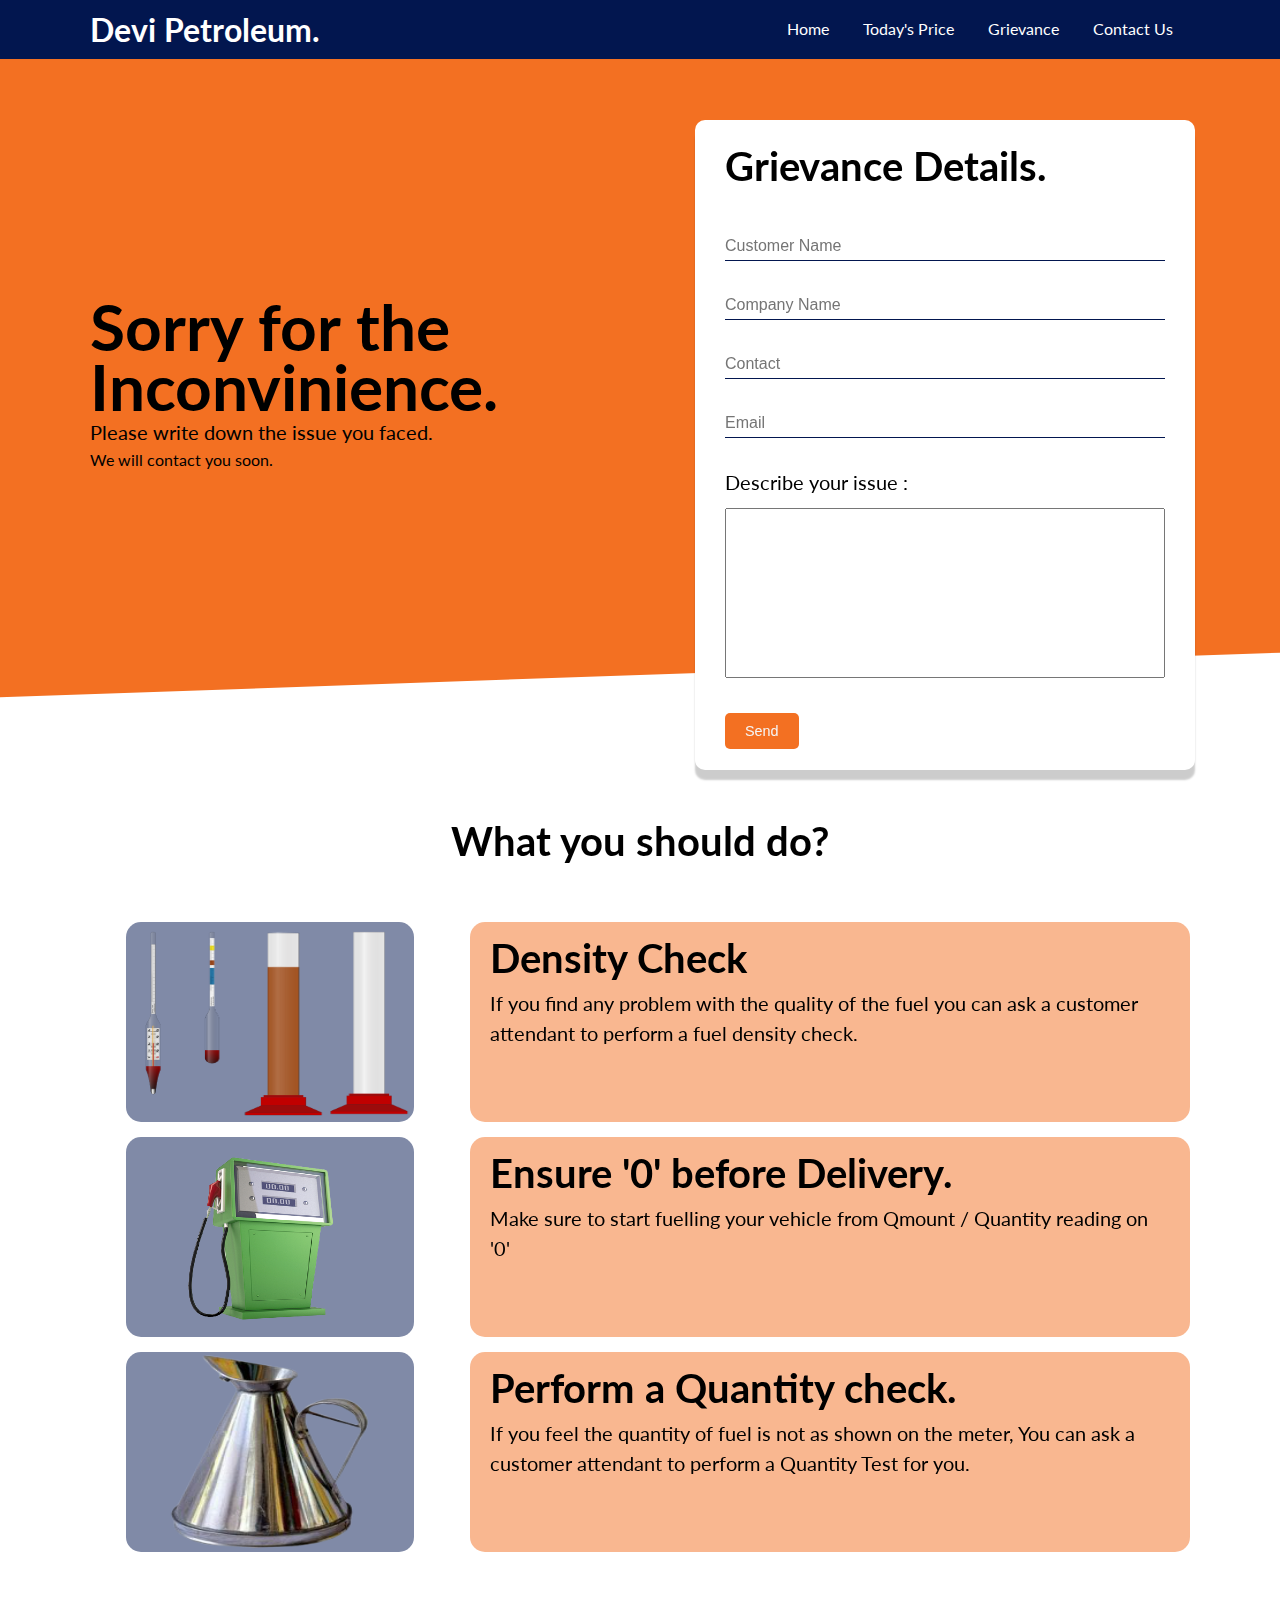
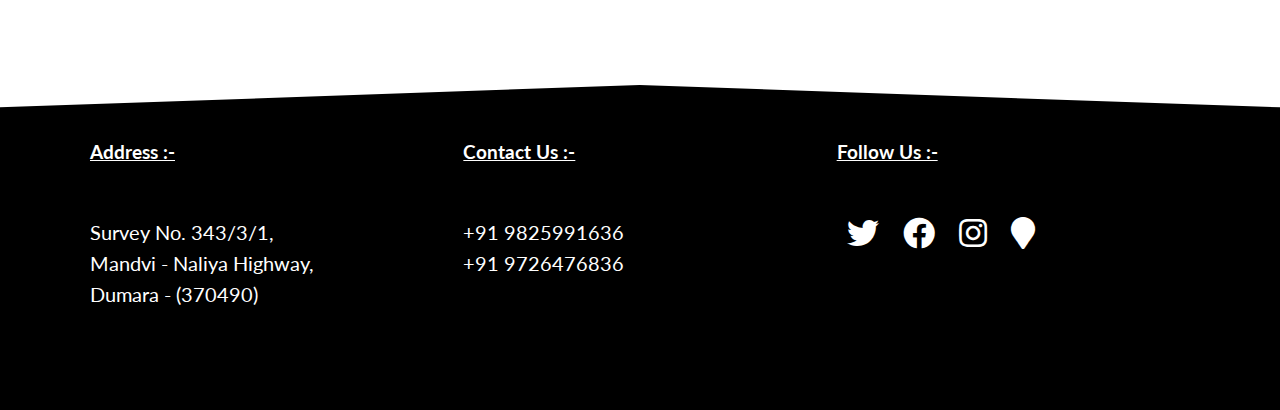
==== report.html @ 6ee6c69e "Update report.html" ====
<!DOCTYPE html>
<html lang="en">

<head>
    <meta charset="UTF-8">
    <meta http-equiv="X-UA-Compatible" content="IE=edge">
    <meta name="viewport" content="width=device-width, initial-scale=1.0">

    <title>Devi Petroleum</title>
    <link rel="stylesheet" href="report-style.css">
    <link rel="stylesheet" href="report-media.css">
    <link rel="stylesheet" href="https://cdnjs.cloudflare.com/ajax/libs/font-awesome/5.15.3/css/all.min.css">
</head>

<body>
    <!-- NAVBAR----------------------------------- -->
    <div class="navbar">
        <div class="container flex">
            <h3 class="logo">Devi Petroleum.</h3>
            <nav>
                <ul>
                    <li><a href="index.html">Home</a></li>
                    <li><a href="https://www.newsrain.in/petrol-diesel-prices/gujarat/kutch/DEVI-PETROLEUM?amp=1" target="_blank">Today's Price</a></li>
                    <li><a href="grievance.html">Grievance</a></li>
                    <li><a href="#contactus">Contact Us</a></li>
                </ul>
            </nav>
        </div>
    </div>

    <!-- SHOWCASE----------------------------------- -->
    <section class="showcase">
        <div class="container grid">
            <div class="showcase-text">
                <h1>Sorry for the Inconvinience.</h1>

                <p class="lead">

                </p>
                <p class="lead">Please write down the issue you faced.</p>
                <p class="">We will contact you soon.</p>
            </div>
            <div class="showcase-form card">
                <h2>Grievance Details.</h2>
                <form name="contact" method="POST" netlify-honeypot="bot-field" data-netlify="true">
                    <input type="hidden" name="form-name" value="contact">
                    <p class="hidden">
                        <label>Don’t fill this out if you’re human: <input name="bot-field" /></label>
                    </p>

                    <div class="form-control">
                        <input type="text" name="name" placeholder="Customer Name" required>
                    </div>
                    <div class="form-control">
                        <input type="text" name="company name" placeholder="Company Name">
                    </div>
                    <div class="form-control">
                        <input type="number" name="number" placeholder="Contact" required>
                    </div>
                    <div class="form-control">
                        <input type="email" name="email" placeholder="Email" required>
                    </div>
                    <div class="textarea-main form-control">
                        <p class="min-lead">Describe your issue :</p>

                        <textarea style="resize: none;" name="grievance" id="textarea-1" class="form-control" cols="1" rows="1"></textarea>
                    </div>
                    <div class="btn">
                        <input type="submit" value="Send">
                    </div>
                </form>

            </div>
        </div>
    </section>


    <section class="customer-care">

        <h2 class="text-center my-2">What you should do?</h2>
        <div class="customer-card">


            <div class="container customer-main grid-2  ">
                <img src="Images/homebrewing_hydrometers_and_cylinders.png" class="background  shadow-down" alt="no">
                <div class="customer-text shadow-down">
                    <h2>Density Check</h2>
                    <p class="min-lead">

                        If you find any problem with the quality of the fuel you can ask a customer attendant to perform a fuel density check.
                    </p>
                </div>
            </div>
            <div class="container customer-main grid-2 ">
                <img src="Images/ensure-zero-removebg-preview.png" class='background shadow-down ' alt="">
                <div class="customer-text shadow-down">
                    <h2>Ensure '0' before Delivery.</h2>
                    <p class="min-lead">

                        Make sure to start fuelling your vehicle from Qmount / Quantity reading on '0'
                    </p>
                </div>
            </div>
            <div class="container customer-main grid-2 ">
                <img src="Images/can-removebg-preview.png" class="background shadow-down " alt="">
                <div class="customer-text shadow-down">
                    <h2>Perform a Quantity check.</h2>
                    <p class="min-lead">

                        If you feel the quantity of fuel is not as shown on the meter, You can ask a customer attendant to perform a Quantity Test for you.
                    </p>
                </div>
            </div>
        </div>
    </section>

    <!-- footer--------------------------------- -->

    <section id="contactus">

        <footer class="footer">
            <div class="container grid-3">
                <div class="address">
                    <h3 class="text-underline my1">Address :-</h3>
                    <p class="sublead">Survey No. 343/3/1,
                    </p>
                    <p class="sublead">Mandvi - Naliya Highway,</p>
                    <p class="sublead">Dumara - (370490)</p>
                </div>
                <div class="contact">
                    <h3 class="text-underline my1">Contact Us :-</h3>
                    <p class="sublead">+91 9825991636</p>
                    <p class="sublead">+91 9726476836</p>
                </div>
                <div class="socials">
                    <h3 class="text-underline my1">Follow Us :-</h3>
<!--                     <a href="https://github.com" target="_blank"><i class="fab fa-github fa-2x"></i></a> -->
                    <a href="https://twitter.com" target="_blank"><i class="fab fa-twitter fa-2x"></i></a>
                    <a href="https://fb.com" target="_blank"><i class="fab fa-facebook fa-2x"></i></a>
                    <a href="https://www.instagram.com" target="_blank"><i class="fab fa-instagram fa-2x"></i></a>
                    <a href="https://www.google.com/maps/place/Devi+Petroleum/@23.0662816,69.0319403,15z/data=!4m2!3m1!1s0x0:0x7c3f02962622e8ae?sa=X&ved=2ahUKEwjbivGg3ZfxAhXz4jgGHZuzAwcQ_BIwG3oECE8QBQ" target="_blank"><i class="fa fa-map-marker fa-2x"></i></a>
                </div>

            </div>

        </footer>

    </section>
</body>

</html>
---- report-style.css ----
@import url('https://fonts.googleapis.com/css2?family=Lato:wght@300&display=swap');
    * {
        box-sizing: border-box;
        margin: 0;
        padding: 0;
    }
    
     :root {
        --primary-color: #02164f;
        --secondary-color: #f37022;
    }
    
    body {
        font-family: 'Lato', sans-serif;
        line-height: 1.55;
    }
    
    html {
        scroll-behavior: smooth;
    }
    /* ----------------------------NAVBAR------------------------------------------ */
    
    .navbar {
        background-color: var(--primary-color);
        color: white;
        height: 60px;
        position: sticky;
        top: 0px;
        z-index: 200;
        border-bottom: 1px solid var(--secondary-color);
    }
    
    .navbar ul {
        list-style-type: none;
        display: flex;
    }
    
    .navbar .logo {
        font-size: 2rem;
    }
    
    .navbar a {
        color: white;
        text-decoration: none;
        margin: 10px 5px;
        padding: 4px 12px;
    }
    
    .navbar a:hover {
        border-bottom: 2px solid var(--secondary-color);
        /* transition-duration: 0.8s; */
    }
    
    .navbar a:active {
        border-bottom: 2px solid var(--secondary-color);
    }
    
    .navbar .flex {
        justify-content: space-between;
        align-items: center;
    }
    
    .showcase {
        background-color: var(--secondary-color);
        /* height: 400px; */
        position: relative;
        min-height: 500px;
    }
    
    .showcase-text h1 {
        line-height: 60px;
    }
    
    .showcase .container {
        justify-content: center;
        align-items: center;
    }
    
    .showcase .grid {
        grid-template-columns: 55% 45%;
        overflow: visible;
    }
    
    .showcase-form {
        position: relative;
        top: 60px;
        z-index: 100;
        animation: slideInFromRight 0.8s ease-in;
    }
    
    #textarea-1 {
        width: 100%;
        display: flex;
        justify-self: center;
        align-self: center;
        height: 170px;
        padding: 5px;
        font-family: inherit;
        font-size: 1rem;
        font-weight: bolder;
        /* outline: none; */
    }
    
    .textarea-main {
        margin: 0px !important;
    }
    
    .showcase-form h2 {
        padding: 0 30px;
        margin: 15px 0;
    }
    
    .showcase-form .btn input {
        margin: 15px 30px;
        padding: 10px 20px;
        background-color: var(--secondary-color);
        color: whitesmoke;
        font-size: 0.9rem;
        font-weight: 500;
        border-radius: 5px;
        border: none;
    }
    
    .showcase::after {
        content: '';
        height: 60px;
        background-color: white;
        position: absolute;
        bottom: -25px;
        left: 0;
        right: 0;
        transform: skewY(-2deg);
        z-index: 1;
    }
    
    .showcase-text {
        animation: slideInFromLeft 0.8s ease-in;
    }
    
    .footer {
        background-color: black;
        height: 350px;
        color: #fff;
        padding-top: 78px;
    }
    
    .footer .address h3,
    .footer .contact h3,
    .footer .socials h3 {
        margin-bottom: 50px;
    }
    
    .footer .socials a {
        color: white;
        margin: 10px;
    }
    
    .socials i:hover {
        transform: scale(1.25);
        transition-duration: 0.2s;
    }
    
    .customer-care {
        height: 850px;
        /* background-color: pink; */
        margin-top: 100px;
        position: relative;
    }
    
    .customer-care::after {
        content: '';
        height: 60px;
        background-color: white;
        position: absolute;
        bottom: -25px;
        left: 0;
        right: 0;
        transform: skewY(2deg);
        z-index: 1;
    }
    
    .customer-care::before {
        content: '';
        height: 60px;
        background-color: white;
        position: absolute;
        bottom: -25px;
        left: 0;
        right: 0;
        transform: skewY(-2deg);
        z-index: 1;
    }
    
    .hidden {
        visibility: hidden;
        height: 0;
    }
    
    .customer-main img {
        /* border: 1px solid grey; */
        border-radius: 15px;
    }
    
    .customer-text {
        /* border: 1px solid grey; */
        border-radius: 15px;
        padding: 5px 20px;
        background-color: rgba(243, 112, 34, 0.5);
    }
    
    .customer-text:hover {
        background-color: rgba(243, 112, 34, 1);
        transition-duration: 0.4s;
    }
    /* ANIMATIONS---------------------------------------------------------- */
    /* ----------------UTILITIES------------------------ */
    
    .container {
        padding: 0 90px;
        /* margin: 0 auto;
    max-width: 1000px; */
        overflow: auto;
        height: 100%;
    }
    
    .flex {
        display: flex;
        /* align-items: center; */
        justify-content: center;
    }
    
    .grid {
        display: grid;
        grid-template-columns: repeat(2, 1fr);
        justify-content: center;
        /* align-items: center; */
    }
    
    .grid-3 {
        display: grid;
        grid-template-columns: repeat(3, 1fr);
        gap: 20px;
        justify-content: center;
    }
    
    h1 {
        font-size: 4rem;
    }
    
    h2 {
        font-size: 2.5rem;
    }
    
    .card {
        background-color: white;
        width: 500px;
        height: 650px;
        border-radius: 10px;
        box-shadow: 0 10px 2px rgba(0, 0, 0, 0.2);
    }
    
    .form-control {
        padding: 10px 30px;
        margin: 10px 0;
    }
    
    .form-control input {
        padding: 5px 0px;
        font-size: 1rem;
        width: 100%;
        border: none;
        border-bottom: 1px solid var(--primary-color);
    }
    
    .form-control input:focus {
        outline: none;
    }
    
    .background {
        background-size: cover;
        width: 80%;
        justify-self: center;
        height: inherit;
        background-color: rgba(2, 22, 79, 0.5);
        mix-blend-mode: multiply;
    }
    
    .background:hover {
        background-color: rgba(2, 22, 79, 1);
        transition-duration: 0.4s;
    }
    
    .text-center {
        text-align: center;
    }
    
    .text-underline {
        text-decoration: underline;
        /* border-bottom: 1px solid white; */
    }
    
    .stats-main {
        display: flex;
        flex-direction: column;
        align-items: center;
    }
    
    .bordered {
        border: 1px solid #fff;
        border-radius: 15px;
    }
    
    .des {
        width: 300px;
        padding: 15px 20px;
        background-color: var(--secondary-color);
        overflow: visible;
        z-index: 99;
        box-shadow: 0 5px 1px rgba(0, 0, 0, 0.2);
        border: none;
    }
    
    .sublead {
        font-size: 20px;
    }
    
    .min-lead {
        font-size: 1.22rem;
    }
    
    .lead {
        font-size: 20px;
        font-weight: 400;
    }
    
    .my-2 {
        margin: 50px;
    }
    
    .grid-2 {
        display: grid;
        grid-template-columns: 1fr 2fr;
        gap: 20px;
    }
    
    .customer-main {
        height: 200px;
        margin: 15px 0;
    }
---- report-media.css ----
@media(max-width:860px) {
            .grid-2 {
                display: grid;
                grid-template-columns: 1fr;
                grid-template-rows: 1fr;
            }
            .customer-main img {
                height: auto;
                display: none;
            }
        }
        
        @media(max-width:1110px) {
            .showcase .grid {
                display: grid;
                grid-template-columns: 1fr;
                grid-template-rows: 1fr;
            }
            .showcase-form {
                justify-self: flex-end;
            }
            .showcase-text {
                margin-top: 30px;
            }
            .customer-main {
                height: auto;
                /* padding: auto 0px; */
            }
            .customer-care .container {
                padding: 0 20px;
            }
            .customer-care {
                height: auto;
            }
            .navbar ul {
                background-color: rgba(0, 0, 0, 0.2);
                border-radius: 15px;
            }
            /* .customer-card {
            margin-bottom: 10px;
        } */
            .customer-care::before,
            .customer-care::after {
                height: auto;
            }
        }
        
        @media(max-width:664px) {
            .flex {
                flex-direction: column;
            }
            .logo {
                font-size: 1px;
            }
            .navbar {
                height: auto;
                font-size: 1rem;
            }
            /* .customer-care {
            height: auto;
        } */
        }
        
        @media(max-width:594px) {
            .navbar {
                font-size: 1rem;
            }
            .navbar .container {
                padding: 0;
            }
        }
        
        @media(max-width:525px) {
            .showcase-form {
                width: auto;
            }
            .customer-text h2 {
                font-size: 2rem;
            }
            .customer-text p {
                font-size: 1.3rem;
            }
        }
        
        @media(max-width:435px) {
            .navbar {
                height: auto;
            }
            .navbar ul a {
                /* font-size: 0.7rem; */
                padding: 0;
                margin: 0 9px;
                text-align: center;
            }
            .navbar li {
                text-align: center;
                justify-content: center;
                align-items: center;
            }
            .showcase-form {
                width: auto;
            }
                .showcase-text h1{
                font-size:3.5rem; 
                }
                        
        }
        
        @media(max-width:372px) {
            .navbar a {
                margin: 2px;
            }
        }
        
        @media(max-width:372px) {
            .showcase-form .card {
                width: 10px;
            }
        }
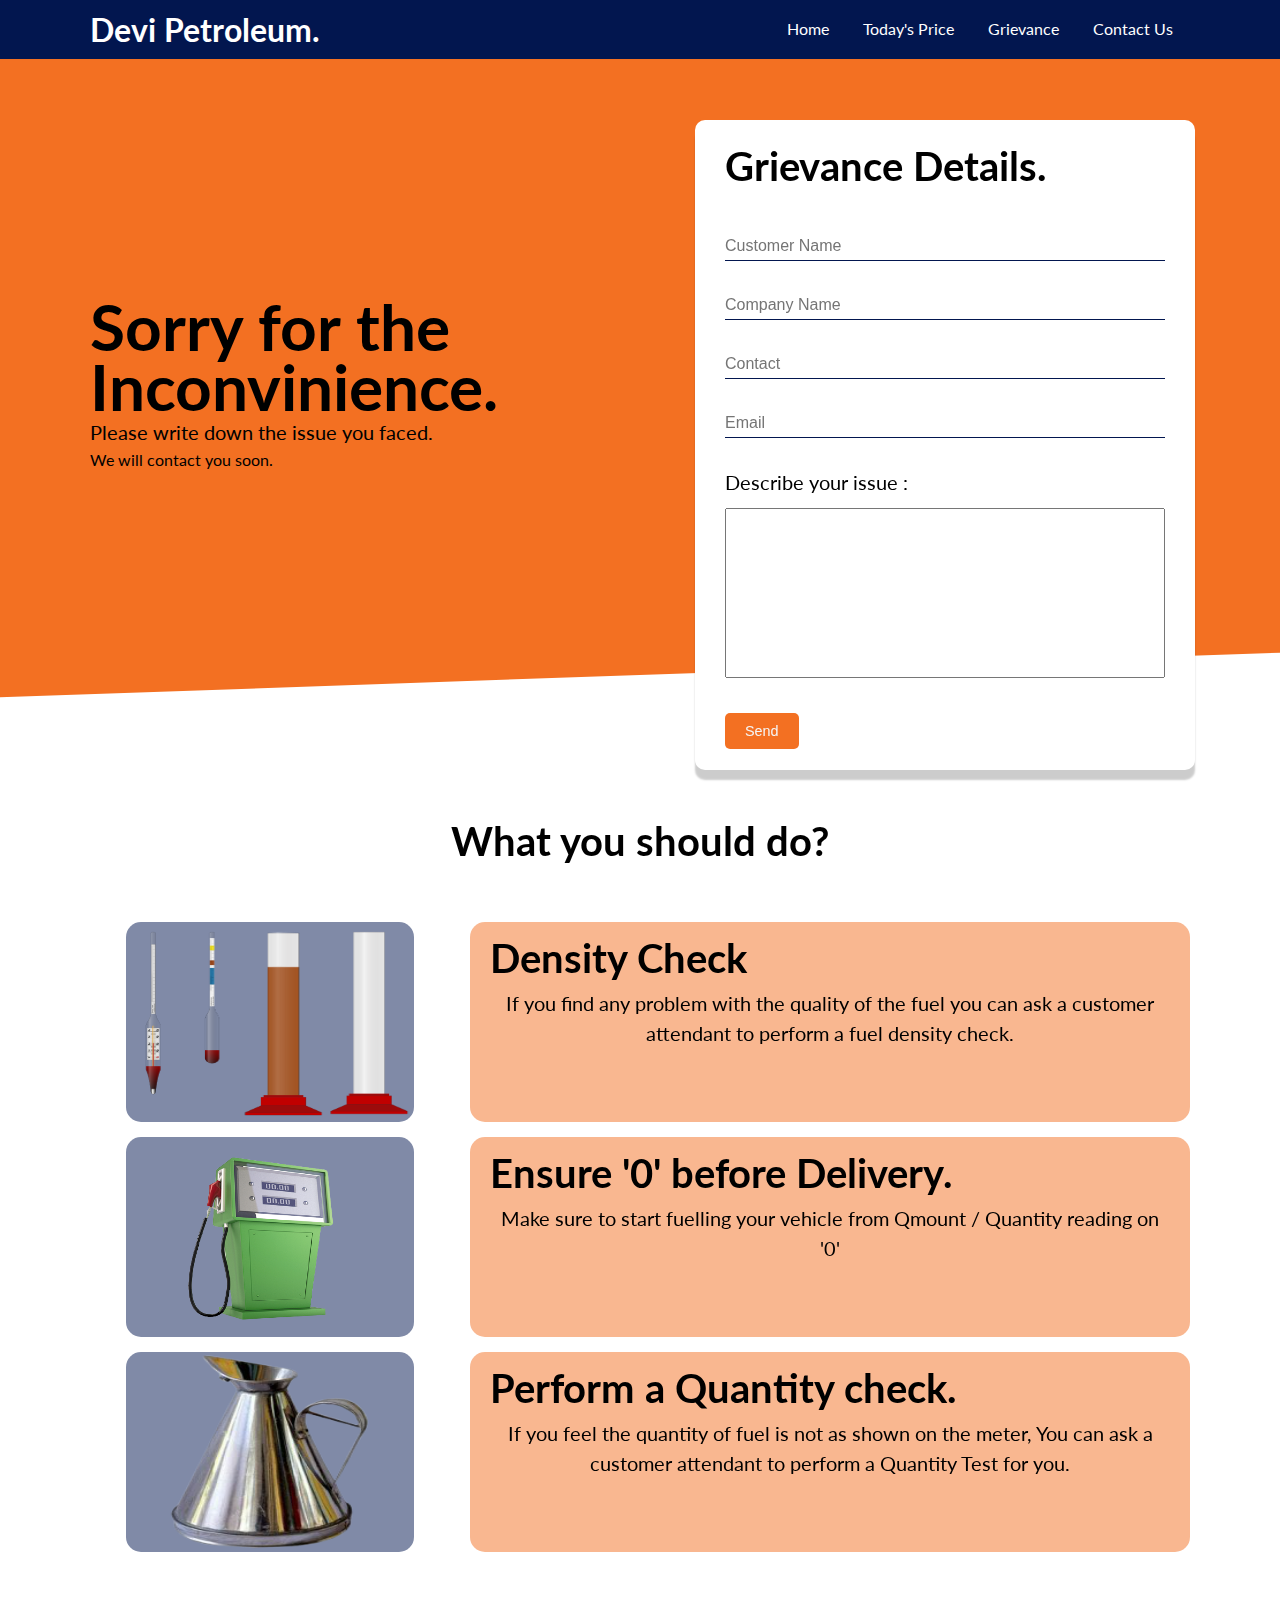
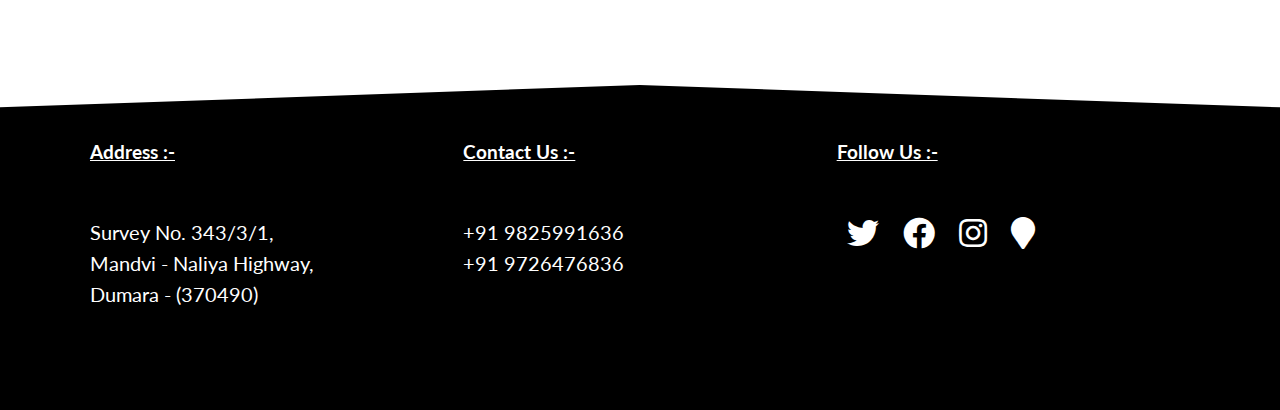
==== commit d7221869: "Add files via upload" ====
--- a/report.html
+++ b/report.html
@@ -21,7 +21,7 @@
                 <ul>
                     <li><a href="index.html">Home</a></li>
                     <li><a href="https://www.newsrain.in/petrol-diesel-prices/gujarat/kutch/DEVI-PETROLEUM?amp=1" target="_blank">Today's Price</a></li>
-                    <li><a href="grievance.html">Grievance</a></li>
+                    <li><a href="report.html">Grievance</a></li>
                     <li><a href="#contactus">Contact Us</a></li>
                 </ul>
             </nav>
@@ -85,7 +85,7 @@
                 <img src="Images/homebrewing_hydrometers_and_cylinders.png" class="background  shadow-down" alt="no">
                 <div class="customer-text shadow-down">
                     <h2>Density Check</h2>
-                    <p class="min-lead">
+                    <p class="text-center min-lead">
 
                         If you find any problem with the quality of the fuel you can ask a customer attendant to perform a fuel density check.
                     </p>
@@ -95,7 +95,7 @@
                 <img src="Images/ensure-zero-removebg-preview.png" class='background shadow-down ' alt="">
                 <div class="customer-text shadow-down">
                     <h2>Ensure '0' before Delivery.</h2>
-                    <p class="min-lead">
+                    <p class="min-lead text-center">
 
                         Make sure to start fuelling your vehicle from Qmount / Quantity reading on '0'
                     </p>
@@ -105,7 +105,7 @@
                 <img src="Images/can-removebg-preview.png" class="background shadow-down " alt="">
                 <div class="customer-text shadow-down">
                     <h2>Perform a Quantity check.</h2>
-                    <p class="min-lead">
+                    <p class="min-lead text-center">
 
                         If you feel the quantity of fuel is not as shown on the meter, You can ask a customer attendant to perform a Quantity Test for you.
                     </p>
@@ -134,7 +134,7 @@
                 </div>
                 <div class="socials">
                     <h3 class="text-underline my1">Follow Us :-</h3>
-<!--                     <a href="https://github.com" target="_blank"><i class="fab fa-github fa-2x"></i></a> -->
+                    <!--                     <a href="https://github.com" target="_blank"><i class="fab fa-github fa-2x"></i></a> -->
                     <a href="https://twitter.com" target="_blank"><i class="fab fa-twitter fa-2x"></i></a>
                     <a href="https://fb.com" target="_blank"><i class="fab fa-facebook fa-2x"></i></a>
                     <a href="https://www.instagram.com" target="_blank"><i class="fab fa-instagram fa-2x"></i></a>
@@ -148,4 +148,4 @@
     </section>
 </body>
 
-</html>
+</html>--- a/report-style.css
+++ b/report-style.css
@@ -1,349 +1,355 @@
-    @import url('https://fonts.googleapis.com/css2?family=Lato:wght@300&display=swap');
-    * {
-        box-sizing: border-box;
-        margin: 0;
-        padding: 0;
-    }
-    
-     :root {
-        --primary-color: #02164f;
-        --secondary-color: #f37022;
-    }
-    
-    body {
-        font-family: 'Lato', sans-serif;
-        line-height: 1.55;
-    }
-    
-    html {
-        scroll-behavior: smooth;
-    }
-    /* ----------------------------NAVBAR------------------------------------------ */
-    
-    .navbar {
-        background-color: var(--primary-color);
-        color: white;
-        height: 60px;
-        position: sticky;
-        top: 0px;
-        z-index: 200;
-        border-bottom: 1px solid var(--secondary-color);
-    }
-    
-    .navbar ul {
-        list-style-type: none;
-        display: flex;
-    }
-    
-    .navbar .logo {
-        font-size: 2rem;
-    }
-    
-    .navbar a {
-        color: white;
-        text-decoration: none;
-        margin: 10px 5px;
-        padding: 4px 12px;
-    }
-    
-    .navbar a:hover {
-        border-bottom: 2px solid var(--secondary-color);
-        /* transition-duration: 0.8s; */
-    }
-    
-    .navbar a:active {
-        border-bottom: 2px solid var(--secondary-color);
-    }
-    
-    .navbar .flex {
-        justify-content: space-between;
-        align-items: center;
-    }
-    
-    .showcase {
-        background-color: var(--secondary-color);
-        /* height: 400px; */
-        position: relative;
-        min-height: 500px;
-    }
-    
-    .showcase-text h1 {
-        line-height: 60px;
-    }
-    
-    .showcase .container {
-        justify-content: center;
-        align-items: center;
-    }
-    
-    .showcase .grid {
-        grid-template-columns: 55% 45%;
-        overflow: visible;
-    }
-    
-    .showcase-form {
-        position: relative;
-        top: 60px;
-        z-index: 100;
-        animation: slideInFromRight 0.8s ease-in;
-    }
-    
-    #textarea-1 {
-        width: 100%;
-        display: flex;
-        justify-self: center;
-        align-self: center;
-        height: 170px;
-        padding: 5px;
-        font-family: inherit;
-        font-size: 1rem;
-        font-weight: bolder;
-        /* outline: none; */
-    }
-    
-    .textarea-main {
-        margin: 0px !important;
-    }
-    
-    .showcase-form h2 {
-        padding: 0 30px;
-        margin: 15px 0;
-    }
-    
-    .showcase-form .btn input {
-        margin: 15px 30px;
-        padding: 10px 20px;
-        background-color: var(--secondary-color);
-        color: whitesmoke;
-        font-size: 0.9rem;
-        font-weight: 500;
-        border-radius: 5px;
-        border: none;
-    }
-    
-    .showcase::after {
-        content: '';
-        height: 60px;
-        background-color: white;
-        position: absolute;
-        bottom: -25px;
-        left: 0;
-        right: 0;
-        transform: skewY(-2deg);
-        z-index: 1;
-    }
-    
-    .showcase-text {
-        animation: slideInFromLeft 0.8s ease-in;
-    }
-    
-    .footer {
-        background-color: black;
-        height: 350px;
-        color: #fff;
-        padding-top: 78px;
-    }
-    
-    .footer .address h3,
-    .footer .contact h3,
-    .footer .socials h3 {
-        margin-bottom: 50px;
-    }
-    
-    .footer .socials a {
-        color: white;
-        margin: 10px;
-    }
-    
-    .socials i:hover {
-        transform: scale(1.25);
-        transition-duration: 0.2s;
-    }
-    
-    .customer-care {
-        height: 850px;
-        /* background-color: pink; */
-        margin-top: 100px;
-        position: relative;
-    }
-    
-    .customer-care::after {
-        content: '';
-        height: 60px;
-        background-color: white;
-        position: absolute;
-        bottom: -25px;
-        left: 0;
-        right: 0;
-        transform: skewY(2deg);
-        z-index: 1;
-    }
-    
-    .customer-care::before {
-        content: '';
-        height: 60px;
-        background-color: white;
-        position: absolute;
-        bottom: -25px;
-        left: 0;
-        right: 0;
-        transform: skewY(-2deg);
-        z-index: 1;
-    }
-    
-    .hidden {
-        visibility: hidden;
-        height: 0;
-    }
-    
-    .customer-main img {
-        /* border: 1px solid grey; */
-        border-radius: 15px;
-    }
-    
-    .customer-text {
-        /* border: 1px solid grey; */
-        border-radius: 15px;
-        padding: 5px 20px;
-        background-color: rgba(243, 112, 34, 0.5);
-    }
-    
-    .customer-text:hover {
-        background-color: rgba(243, 112, 34, 1);
-        transition-duration: 0.4s;
-    }
-    /* ANIMATIONS---------------------------------------------------------- */
-    /* ----------------UTILITIES------------------------ */
-    
-    .container {
-        padding: 0 90px;
-        /* margin: 0 auto;
-    max-width: 1000px; */
-        overflow: auto;
-        height: 100%;
-    }
-    
-    .flex {
-        display: flex;
-        /* align-items: center; */
-        justify-content: center;
-    }
-    
-    .grid {
-        display: grid;
-        grid-template-columns: repeat(2, 1fr);
-        justify-content: center;
-        /* align-items: center; */
-    }
-    
-    .grid-3 {
-        display: grid;
-        grid-template-columns: repeat(3, 1fr);
-        gap: 20px;
-        justify-content: center;
-    }
-    
-    h1 {
-        font-size: 4rem;
-    }
-    
-    h2 {
-        font-size: 2.5rem;
-    }
-    
-    .card {
-        background-color: white;
-        width: 500px;
-        height: 650px;
-        border-radius: 10px;
-        box-shadow: 0 10px 2px rgba(0, 0, 0, 0.2);
-    }
-    
-    .form-control {
-        padding: 10px 30px;
-        margin: 10px 0;
-    }
-    
-    .form-control input {
-        padding: 5px 0px;
-        font-size: 1rem;
-        width: 100%;
-        border: none;
-        border-bottom: 1px solid var(--primary-color);
-    }
-    
-    .form-control input:focus {
-        outline: none;
-    }
-    
-    .background {
-        background-size: cover;
-        width: 80%;
-        justify-self: center;
-        height: inherit;
-        background-color: rgba(2, 22, 79, 0.5);
-        mix-blend-mode: multiply;
-    }
-    
-    .background:hover {
-        background-color: rgba(2, 22, 79, 1);
-        transition-duration: 0.4s;
-    }
-    
-    .text-center {
-        text-align: center;
-    }
-    
-    .text-underline {
-        text-decoration: underline;
-        /* border-bottom: 1px solid white; */
-    }
-    
-    .stats-main {
-        display: flex;
-        flex-direction: column;
-        align-items: center;
-    }
-    
-    .bordered {
-        border: 1px solid #fff;
-        border-radius: 15px;
-    }
-    
-    .des {
-        width: 300px;
-        padding: 15px 20px;
-        background-color: var(--secondary-color);
-        overflow: visible;
-        z-index: 99;
-        box-shadow: 0 5px 1px rgba(0, 0, 0, 0.2);
-        border: none;
-    }
-    
-    .sublead {
-        font-size: 20px;
-    }
-    
-    .min-lead {
-        font-size: 1.22rem;
-    }
-    
-    .lead {
-        font-size: 20px;
-        font-weight: 400;
-    }
-    
-    .my-2 {
-        margin: 50px;
-    }
-    
-    .grid-2 {
-        display: grid;
-        grid-template-columns: 1fr 2fr;
-        gap: 20px;
-    }
-    
-    .customer-main {
-        height: 200px;
-        margin: 15px 0;
-    }+@import url('https://fonts.googleapis.com/css2?family=Lato:wght@300&display=swap');
+* {
+    box-sizing: border-box;
+    margin: 0;
+    padding: 0;
+}
+
+ :root {
+    --primary-color: #02164f;
+    --secondary-color: #f37022;
+}
+
+body {
+    font-family: 'Lato', sans-serif;
+    line-height: 1.55;
+}
+
+html {
+    scroll-behavior: smooth;
+}
+
+
+/* ----------------------------NAVBAR------------------------------------------ */
+
+.navbar {
+    background-color: var(--primary-color);
+    color: white;
+    height: 60px;
+    position: sticky;
+    top: 0px;
+    z-index: 200;
+    border-bottom: 1px solid var(--secondary-color);
+}
+
+.navbar ul {
+    list-style-type: none;
+    display: flex;
+}
+
+.navbar .logo {
+    font-size: 2rem;
+}
+
+.navbar a {
+    color: white;
+    text-decoration: none;
+    margin: 10px 5px;
+    padding: 4px 12px;
+}
+
+.navbar a:hover {
+    border-bottom: 2px solid var(--secondary-color);
+    /* transition-duration: 0.8s; */
+}
+
+.navbar a:active {
+    border-bottom: 2px solid var(--secondary-color);
+}
+
+.navbar .flex {
+    justify-content: space-between;
+    align-items: center;
+}
+
+.showcase {
+    background-color: var(--secondary-color);
+    /* height: 400px; */
+    position: relative;
+    min-height: 500px;
+}
+
+.showcase-text h1 {
+    line-height: 60px;
+}
+
+.showcase .container {
+    justify-content: center;
+    align-items: center;
+}
+
+.showcase .grid {
+    grid-template-columns: 55% 45%;
+    overflow: visible;
+}
+
+.showcase-form {
+    position: relative;
+    top: 60px;
+    z-index: 100;
+    animation: slideInFromRight 0.8s ease-in;
+}
+
+#textarea-1 {
+    width: 100%;
+    display: flex;
+    justify-self: center;
+    align-self: center;
+    height: 170px;
+    padding: 5px;
+    font-family: inherit;
+    font-size: 1rem;
+    font-weight: bolder;
+    /* outline: none; */
+}
+
+.textarea-main {
+    margin: 0px !important;
+}
+
+.showcase-form h2 {
+    padding: 0 30px;
+    margin: 15px 0;
+}
+
+.showcase-form .btn input {
+    margin: 15px 30px;
+    padding: 10px 20px;
+    background-color: var(--secondary-color);
+    color: whitesmoke;
+    font-size: 0.9rem;
+    font-weight: 500;
+    border-radius: 5px;
+    border: none;
+}
+
+.showcase::after {
+    content: '';
+    height: 60px;
+    background-color: white;
+    position: absolute;
+    bottom: -25px;
+    left: 0;
+    right: 0;
+    transform: skewY(-2deg);
+    z-index: 1;
+}
+
+.showcase-text {
+    animation: slideInFromLeft 0.8s ease-in;
+}
+
+.footer {
+    background-color: black;
+    height: 350px;
+    color: #fff;
+    padding-top: 78px;
+}
+
+.footer .address h3,
+.footer .contact h3,
+.footer .socials h3 {
+    margin-bottom: 50px;
+}
+
+.footer .socials a {
+    color: white;
+    margin: 10px;
+}
+
+.socials i:hover {
+    transform: scale(1.25);
+    transition-duration: 0.2s;
+}
+
+.customer-care {
+    height: 850px;
+    /* background-color: pink; */
+    margin-top: 100px;
+    position: relative;
+}
+
+.customer-care::after {
+    content: '';
+    height: 60px;
+    background-color: white;
+    position: absolute;
+    bottom: -25px;
+    left: 0;
+    right: 0;
+    transform: skewY(2deg);
+    z-index: 1;
+}
+
+.customer-care::before {
+    content: '';
+    height: 60px;
+    background-color: white;
+    position: absolute;
+    bottom: -25px;
+    left: 0;
+    right: 0;
+    transform: skewY(-2deg);
+    z-index: 1;
+}
+
+.hidden {
+    visibility: hidden;
+    height: 0;
+}
+
+.customer-main img {
+    /* border: 1px solid grey; */
+    border-radius: 15px;
+}
+
+.customer-text {
+    /* border: 1px solid grey; */
+    border-radius: 15px;
+    padding: 5px 20px;
+    background-color: rgba(243, 112, 34, 0.5);
+}
+
+.customer-text:hover {
+    background-color: rgba(243, 112, 34, 1);
+    transition-duration: 0.4s;
+}
+
+
+/* ANIMATIONS---------------------------------------------------------- */
+
+
+/* ----------------UTILITIES------------------------ */
+
+.container {
+    padding: 0 90px;
+    /* margin: 0 auto;
+max-width: 1000px; */
+    overflow: auto;
+    height: 100%;
+}
+
+.flex {
+    display: flex;
+    /* align-items: center; */
+    justify-content: center;
+}
+
+.grid {
+    display: grid;
+    grid-template-columns: repeat(2, 1fr);
+    justify-content: center;
+    /* align-items: center; */
+}
+
+.grid-3 {
+    display: grid;
+    grid-template-columns: repeat(3, 1fr);
+    gap: 20px;
+    justify-content: center;
+}
+
+h1 {
+    font-size: 4rem;
+}
+
+h2 {
+    font-size: 2.5rem;
+}
+
+.card {
+    background-color: white;
+    width: 500px;
+    height: 650px;
+    border-radius: 10px;
+    box-shadow: 0 10px 2px rgba(0, 0, 0, 0.2);
+}
+
+.form-control {
+    padding: 10px 30px;
+    margin: 10px 0;
+}
+
+.form-control input {
+    padding: 5px 0px;
+    font-size: 1rem;
+    width: 100%;
+    border: none;
+    border-bottom: 1px solid var(--primary-color);
+}
+
+.form-control input:focus {
+    outline: none;
+}
+
+.background {
+    background-size: cover;
+    width: 80%;
+    justify-self: center;
+    height: inherit;
+    background-color: rgba(2, 22, 79, 0.5);
+    mix-blend-mode: multiply;
+}
+
+.background:hover {
+    background-color: rgba(2, 22, 79, 1);
+    transition-duration: 0.4s;
+}
+
+.text-center {
+    text-align: center;
+}
+
+.text-underline {
+    text-decoration: underline;
+    /* border-bottom: 1px solid white; */
+}
+
+.stats-main {
+    display: flex;
+    flex-direction: column;
+    align-items: center;
+}
+
+.bordered {
+    border: 1px solid #fff;
+    border-radius: 15px;
+}
+
+.des {
+    width: 300px;
+    padding: 15px 20px;
+    background-color: var(--secondary-color);
+    overflow: visible;
+    z-index: 99;
+    box-shadow: 0 5px 1px rgba(0, 0, 0, 0.2);
+    border: none;
+}
+
+.sublead {
+    font-size: 20px;
+}
+
+.min-lead {
+    font-size: 1.22rem;
+}
+
+.lead {
+    font-size: 20px;
+    font-weight: 400;
+}
+
+.my-2 {
+    margin: 50px;
+}
+
+.grid-2 {
+    display: grid;
+    grid-template-columns: 1fr 2fr;
+    gap: 20px;
+}
+
+.customer-main {
+    height: 200px;
+    margin: 15px 0;
+}--- a/report-media.css
+++ b/report-media.css
@@ -1,119 +1,221 @@
-        @media(max-width:860px) {
-            .grid-2 {
-                display: grid;
-                grid-template-columns: 1fr;
-                grid-template-rows: 1fr;
-            }
-            .customer-main img {
-                height: auto;
-                display: none;
-            }
-        }
-        
-        @media(max-width:1110px) {
-            .showcase .grid {
-                display: grid;
-                grid-template-columns: 1fr;
-                grid-template-rows: 1fr;
-            }
-            .showcase-form {
-                justify-self: flex-end;
-            }
-            .showcase-text {
-                margin-top: 30px;
-            }
-            .customer-main {
-                height: auto;
-                /* padding: auto 0px; */
-            }
-            .customer-care .container {
-                padding: 0 20px;
-            }
-            .customer-care {
-                height: auto;
-            }
-            .navbar ul {
-                background-color: rgba(0, 0, 0, 0.2);
-                border-radius: 15px;
-            }
-            /* .customer-card {
-            margin-bottom: 10px;
-        } */
-            .customer-care::before,
-            .customer-care::after {
-                height: auto;
-            }
-        }
-        
-        @media(max-width:664px) {
-            .flex {
-                flex-direction: column;
-            }
-            .logo {
-                font-size: 1px;
-            }
-            .navbar {
-                height: auto;
-                font-size: 1rem;
-            }
-            /* .customer-care {
-            height: auto;
-        } */
-        }
-        
-        @media(max-width:594px) {
-            .navbar {
-                font-size: 1rem;
-            }
-            .navbar .container {
-                padding: 0;
-            }
-        }
-        
-        @media(max-width:525px) {
-            .showcase-form {
-                width: auto;
-            }
-            .customer-text h2 {
-                font-size: 2rem;
-            }
-            .customer-text p {
-                font-size: 1.3rem;
-            }
-        }
-        
-        @media(max-width:435px) {
-            .navbar {
-                height: auto;
-            }
-            .navbar ul a {
-                /* font-size: 0.7rem; */
-                padding: 0;
-                margin: 0 9px;
-                text-align: center;
-            }
-            .navbar li {
-                text-align: center;
-                justify-content: center;
-                align-items: center;
-            }
-            .showcase-form {
-                width: auto;
-            }
-                .showcase-text h1{
-                font-size:3.5rem; 
-                }
-                        
-        }
-        
-        @media(max-width:372px) {
-            .navbar a {
-                margin: 2px;
-            }
-        }
-        
-        @media(max-width:372px) {
-            .showcase-form .card {
-                width: 10px;
-            }
-        }
+@media(max-width:860px) and (min-width:737px) {
+    .grid-2 {
+        display: grid;
+        grid-template-columns: 1fr;
+        grid-template-rows: 1fr;
+    }
+    .customer-main img {
+        height: auto;
+        display: none;
+    }
+    .navbar .logo {
+        font-size: 1.3rem;
+        margin: 10px 0;
+    }
+    .customer-text h2 {
+        text-align: center;
+    }
+}
+
+@media(max-width:1110px) {
+    .showcase .grid {
+        display: grid;
+        grid-template-columns: 1fr;
+        grid-template-rows: 1fr;
+    }
+    .showcase-form {
+        justify-self: flex-end;
+    }
+    {
+        margin-top: 30px;
+    }
+    .customer-main {
+        height: auto;
+        /* padding: auto 0px; */
+    }
+    .customer-care .container {
+        padding: 0 20px;
+    }
+    .customer-care {
+        height: auto;
+    }
+    .navbar ul {
+        background-color: rgba(0, 0, 0, 0.2);
+        border-radius: 15px;
+        margin: 5px 0px;
+    }
+    /* .customer-card {
+    margin-bottom: 10px;
+} */
+    .customer-care::before,
+    .customer-care::after {
+        height: auto;
+    }
+}
+
+@media(max-width:664px) {
+    .flex {
+        flex-direction: column;
+    }
+    .logo {
+        font-size: 1px;
+    }
+    .navbar {
+        height: auto;
+        font-size: 1rem;
+    }
+    /* .customer-care {
+    height: auto;
+} */
+}
+
+@media(max-width:594px) {
+    .navbar {
+        font-size: 1rem;
+    }
+    .navbar .container {
+        padding: 0;
+    }
+}
+
+@media(max-width:525px) {
+    .showcase-form {
+        width: auto;
+        height: auto;
+        justify-self: center;
+    }
+    .showcase-form .card {
+        height: auto;
+    }
+    .customer-text h2 {
+        font-size: 2rem;
+    }
+    .customer-text p {
+        font-size: 1.3rem;
+    }
+    .container {
+        padding: 0px 20px;
+    }
+    .showcase-text h1 {
+        margin-top: 20px;
+    }
+    .showcase-form textarea {
+        height: 10px;
+    }
+}
+
+@media(max-width:435px) and (min-width:372px) {
+    .navbar {
+        height: auto;
+    }
+    .navbar ul a {
+        /* font-size: 0.7rem; */
+        padding: 0;
+        margin: 0 9px;
+        text-align: center;
+    }
+    .navbar li {
+        text-align: center;
+        justify-content: center;
+        align-items: center;
+    }
+    /* .showcase-form {
+        width: auto;
+    } */
+    .showcase-text h1 {
+        font-size: 3rem;
+    }
+}
+
+@media(max-width:372px) {
+    .navbar a {
+        margin: 0 2px;
+        font-size: 0.9rem;
+    }
+    .showcase-text h1 {
+        font-size: 3rem;
+    }
+    .navbar li {
+        text-align: center;
+        justify-content: center;
+        align-items: center;
+    }
+    .navbar {
+        height: auto;
+    }
+    .showcase-form h2 {
+        font-size: 2rem;
+    }
+    .customer-care h2 {
+        font-size: 2rem;
+    }
+    .customer-text h2 {
+        font-size: 1.6rem;
+        text-align: center;
+    }
+    .customer-text p {
+        /* text-align: justify; */
+        line-height: 30px;
+        font-size: 1.2rem;
+    }
+}
+
+@media(max-width:350px) {
+    .navbar ul li {
+        font-size: ;
+        margin: 0 1px !important;
+        padding: 0;
+    }
+}
+
+@media(max-width:362px) {
+    .navbar ul {
+        /* flex-direction: column; */
+        flex-wrap: wrap;
+        justify-content: center;
+    }
+    .navbar .logo {
+        font-size: 1.6rem;
+    }
+    .navbar ul a {
+        font-size: 1rem;
+    }
+    .showcase-text h1 {
+        font-size: 2.8rem;
+    }
+    .showcase-text p {
+        font-size: 1.5rem;
+    }
+}
+
+@media(max-width:737px) and (min-width:663px) {
+    .navbar .container {
+        padding: 0 10px;
+    }
+    .navbar .logo {
+        font-size: 1.7rem;
+    }
+    .customer-main img {
+        display: none;
+    }
+    .customer-main {
+        grid-template-columns: 1fr;
+        grid-template-rows: 1fr;
+    }
+    .customer-text h2 {
+        text-align: center;
+    }
+}
+
+@media(max-width:662px) {
+    .customer-main img {
+        display: none;
+    }
+    .customer-main {
+        grid-template-columns: 1fr;
+        grid-template-rows: 1fr;
+    }
+    .customer-text h2 {
+        text-align: center;
+    }
+}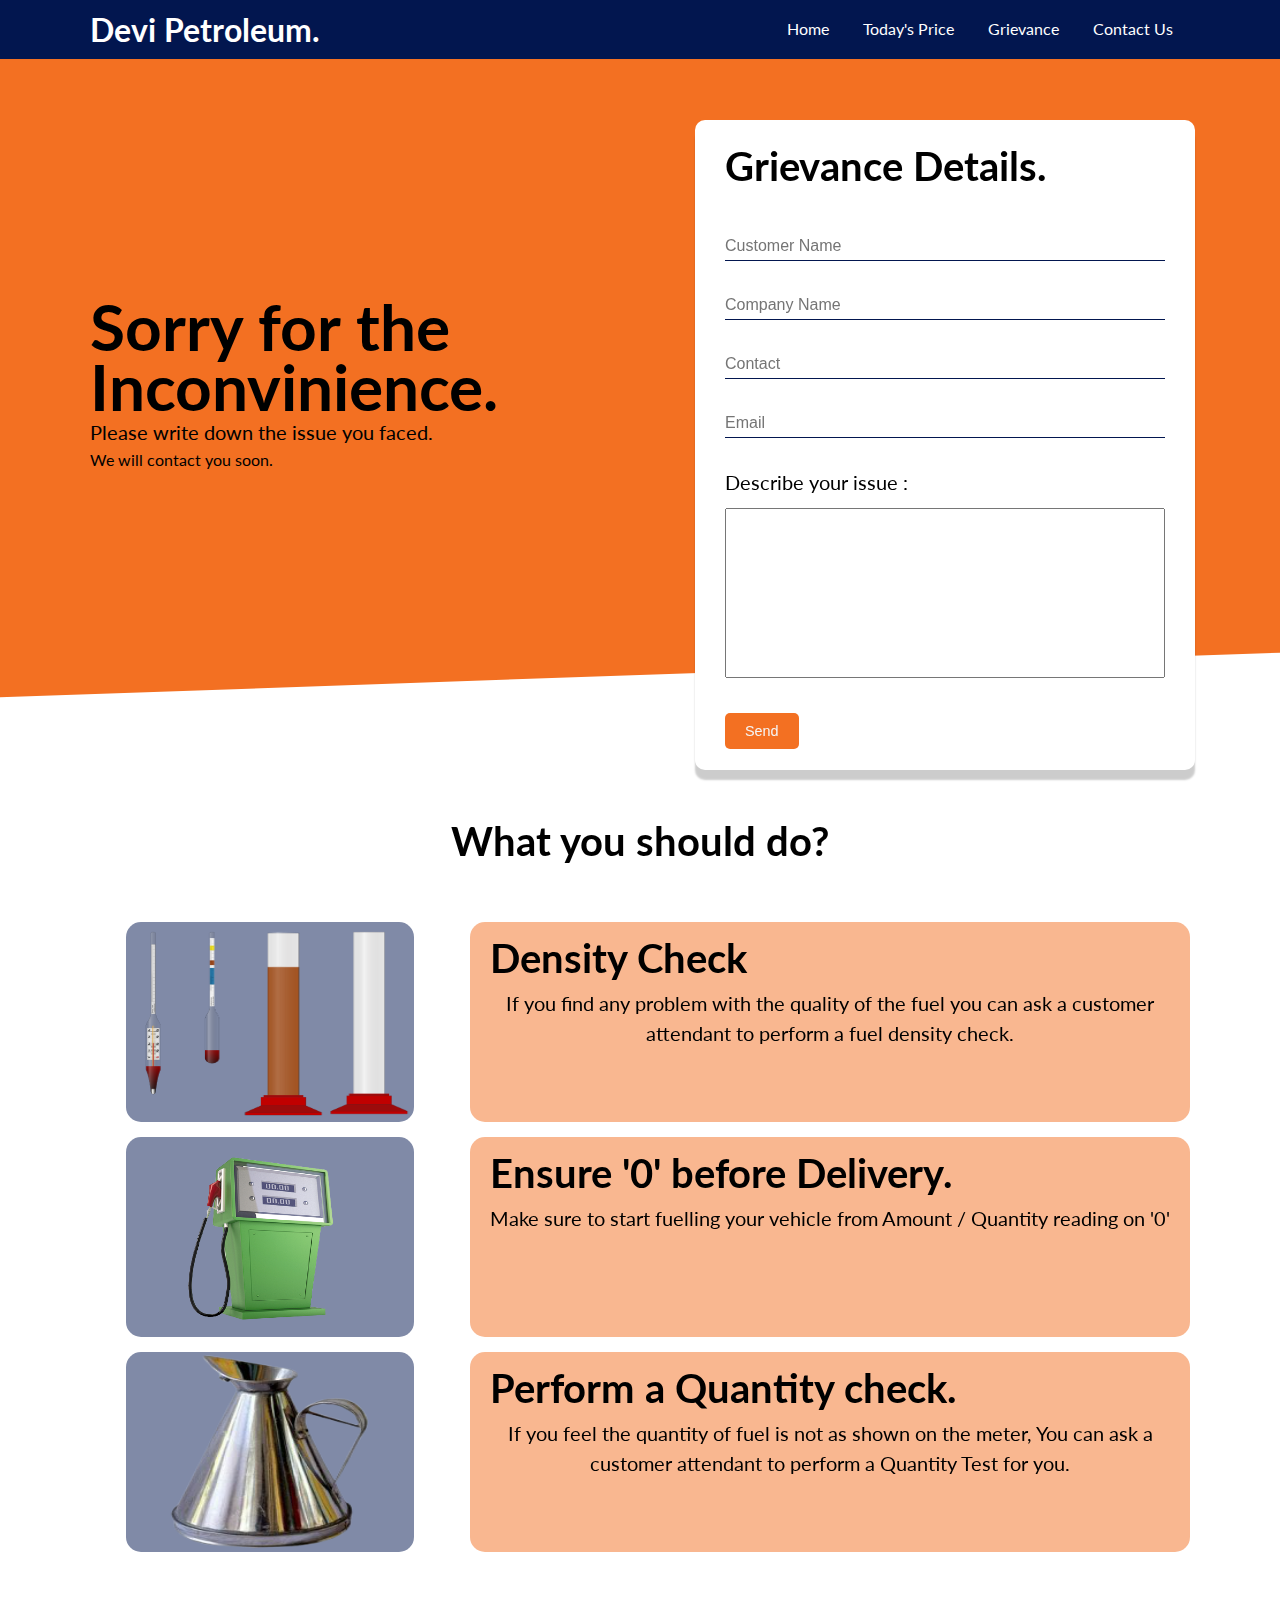
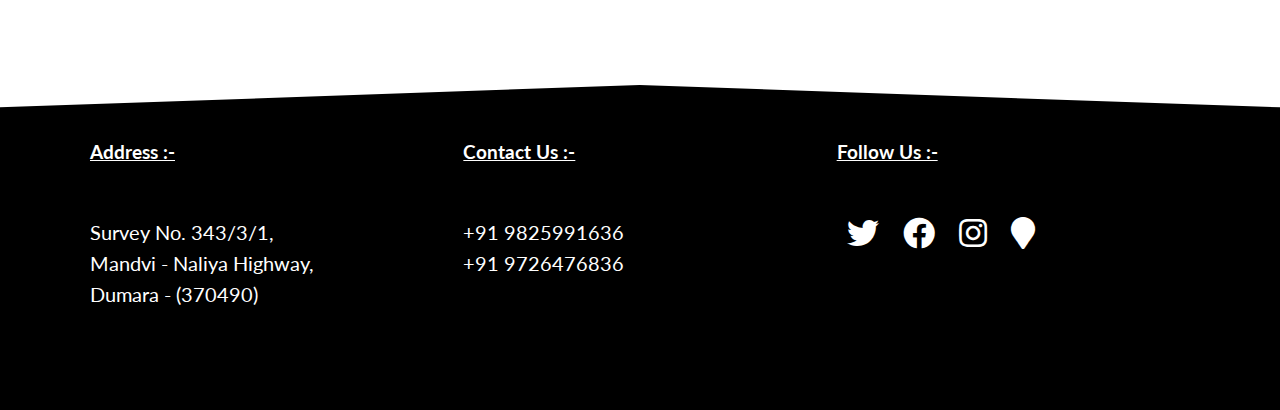
==== commit 89f84e09: "Update report.html" ====
--- a/report.html
+++ b/report.html
@@ -6,10 +6,11 @@
     <meta http-equiv="X-UA-Compatible" content="IE=edge">
     <meta name="viewport" content="width=device-width, initial-scale=1.0">
 
-    <title>Devi Petroleum</title>
+    <title>Devi Petroleum | Grievance</title>
     <link rel="stylesheet" href="report-style.css">
     <link rel="stylesheet" href="report-media.css">
     <link rel="stylesheet" href="https://cdnjs.cloudflare.com/ajax/libs/font-awesome/5.15.3/css/all.min.css">
+    <link rel="stylesheet" href="animation.css">
 </head>
 
 <body>
@@ -97,7 +98,7 @@
                     <h2>Ensure '0' before Delivery.</h2>
                     <p class="min-lead text-center">
 
-                        Make sure to start fuelling your vehicle from Qmount / Quantity reading on '0'
+                        Make sure to start fuelling your vehicle from Amount / Quantity reading on '0'
                     </p>
                 </div>
             </div>
@@ -148,4 +149,4 @@
     </section>
 </body>
 
-</html>+</html>
--- a/animation.css
+++ b/animation.css
@@ -0,0 +1,37 @@
+/* ANIMATIONS---------------------------------------------------------- */
+
+@keyframes slideInFromLeft {
+    0% {
+        transform: translateX(-100%);
+    }
+    100% {
+        transform: translateX(0);
+    }
+}
+
+@keyframes slideInFromRight {
+    0% {
+        transform: translateX(100%);
+    }
+    100% {
+        transform: translateX(0);
+    }
+}
+
+@keyframes slideInFromTop {
+    0% {
+        transform: translateY(-100%);
+    }
+    100% {
+        transform: translateY(0);
+    }
+}
+
+@keyframes slideInFromBottom {
+    0% {
+        transform: translateY(100%);
+    }
+    100% {
+        transform: translateY(0);
+    }
+}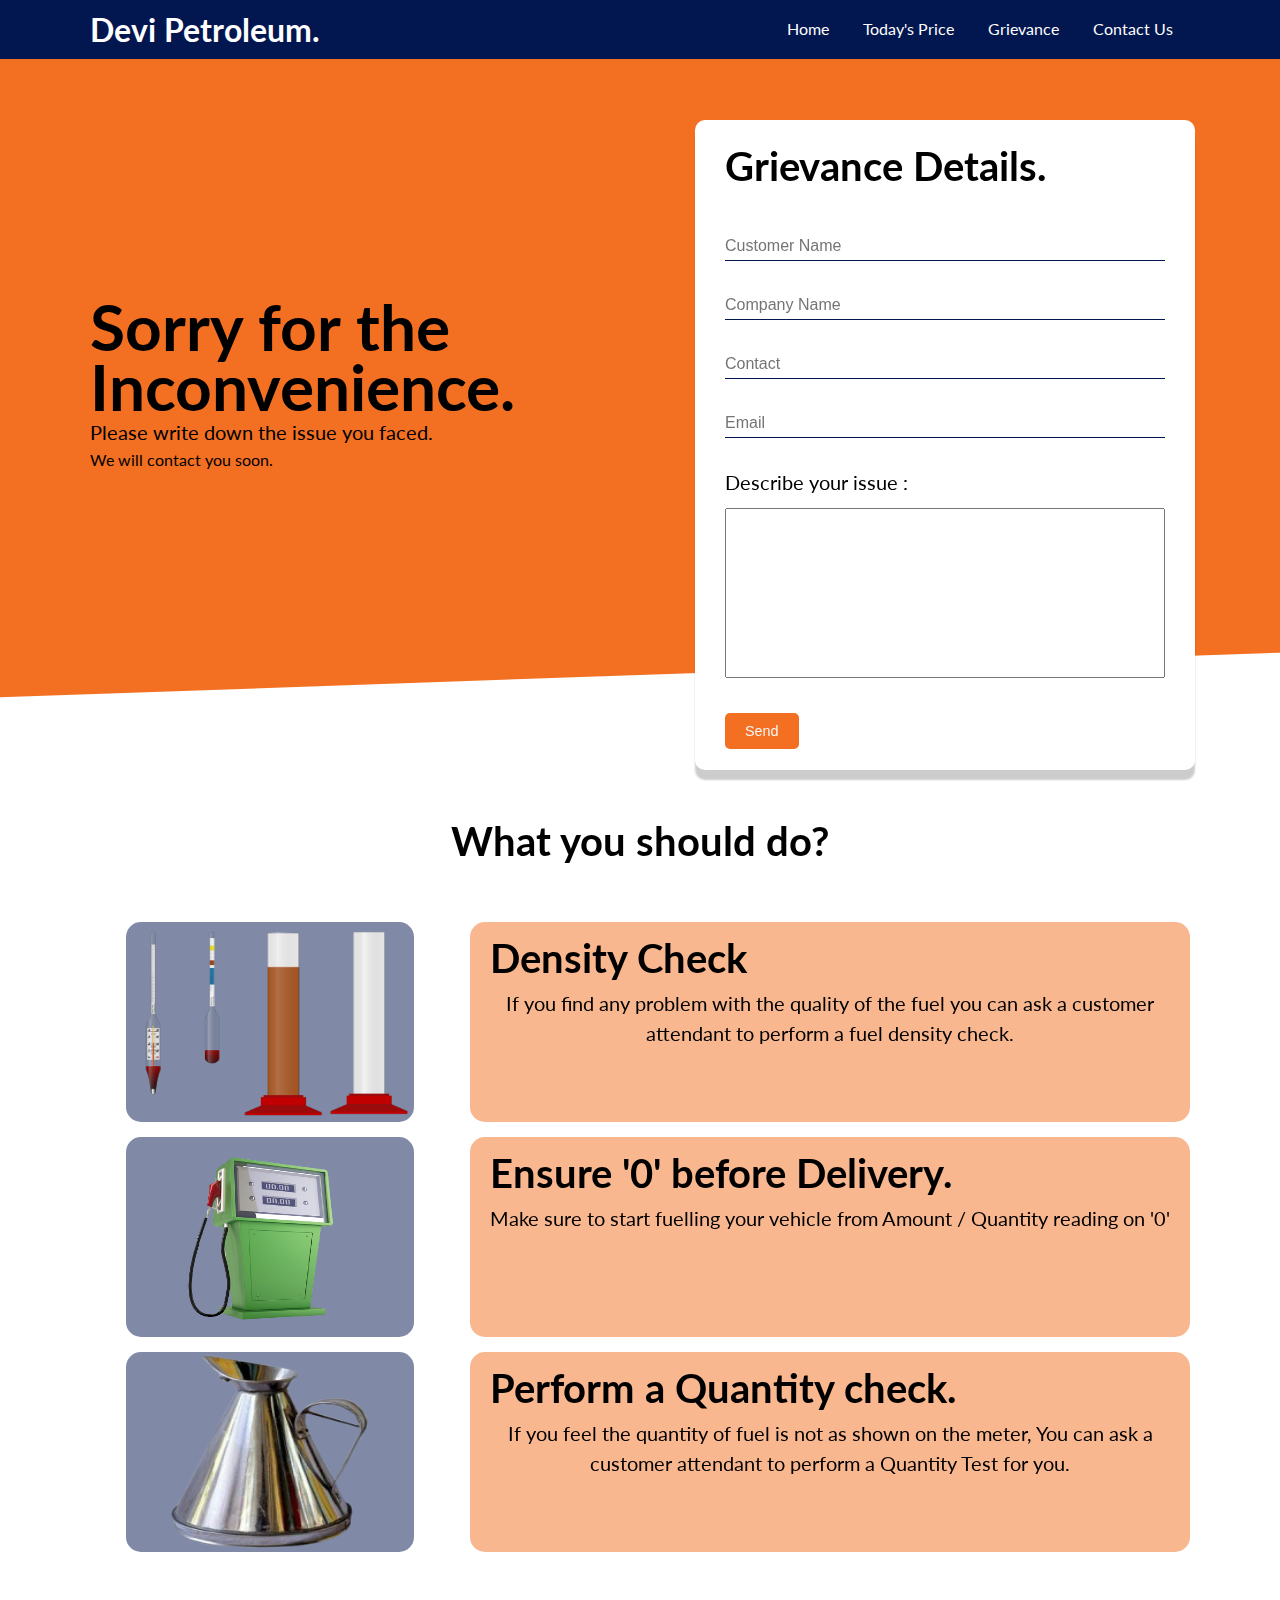
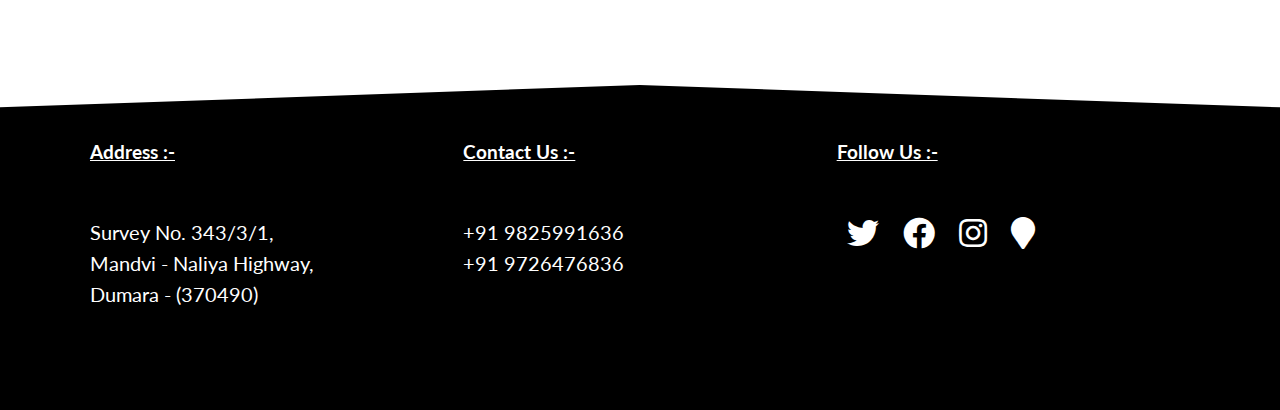
==== commit de63b1f8: "Update report.html" ====
--- a/report.html
+++ b/report.html
@@ -33,7 +33,7 @@
     <section class="showcase">
         <div class="container grid">
             <div class="showcase-text">
-                <h1>Sorry for the Inconvinience.</h1>
+                <h1>Sorry for the Inconvenience.</h1>
 
                 <p class="lead">
 
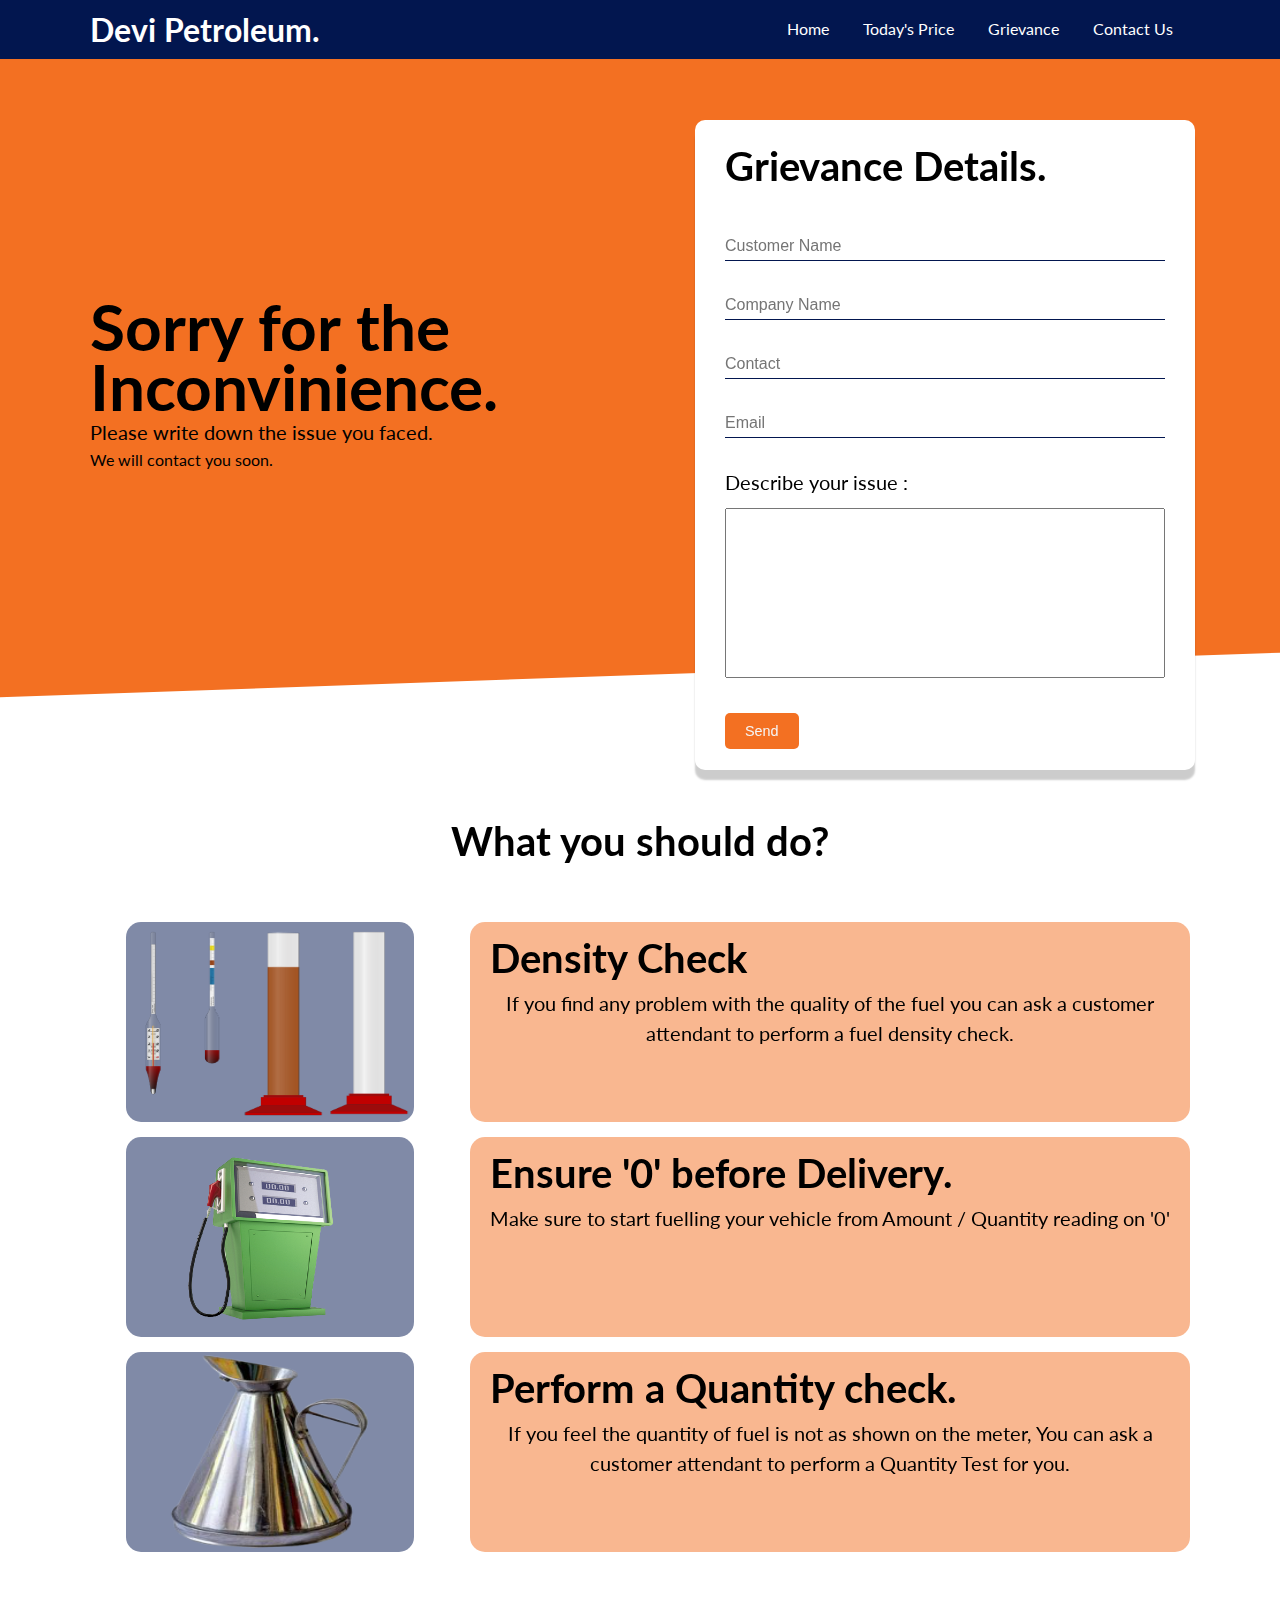
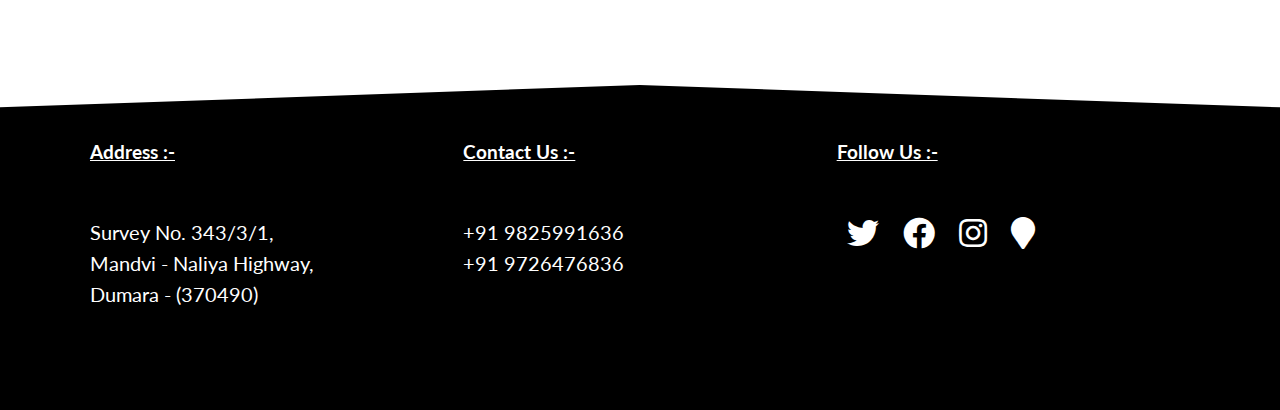
==== commit 169ecfc7: "Add files via upload" ====
--- a/report.html
+++ b/report.html
@@ -10,7 +10,9 @@
     <link rel="stylesheet" href="report-style.css">
     <link rel="stylesheet" href="report-media.css">
     <link rel="stylesheet" href="https://cdnjs.cloudflare.com/ajax/libs/font-awesome/5.15.3/css/all.min.css">
-    <link rel="stylesheet" href="animation.css">
+    <link rel="stylesheet" href="animation.css">
+<script async src="https://pagead2.googlesyndication.com/pagead/js/adsbygoogle.js?client=ca-pub-3975235384221924"
+crossorigin="anonymous"></script>
 </head>
 
 <body>
@@ -33,7 +35,7 @@
     <section class="showcase">
         <div class="container grid">
             <div class="showcase-text">
-                <h1>Sorry for the Inconvenience.</h1>
+                <h1>Sorry for the Inconvinience.</h1>
 
                 <p class="lead">
 
@@ -149,4 +151,4 @@
     </section>
 </body>
 
-</html>
+</html>